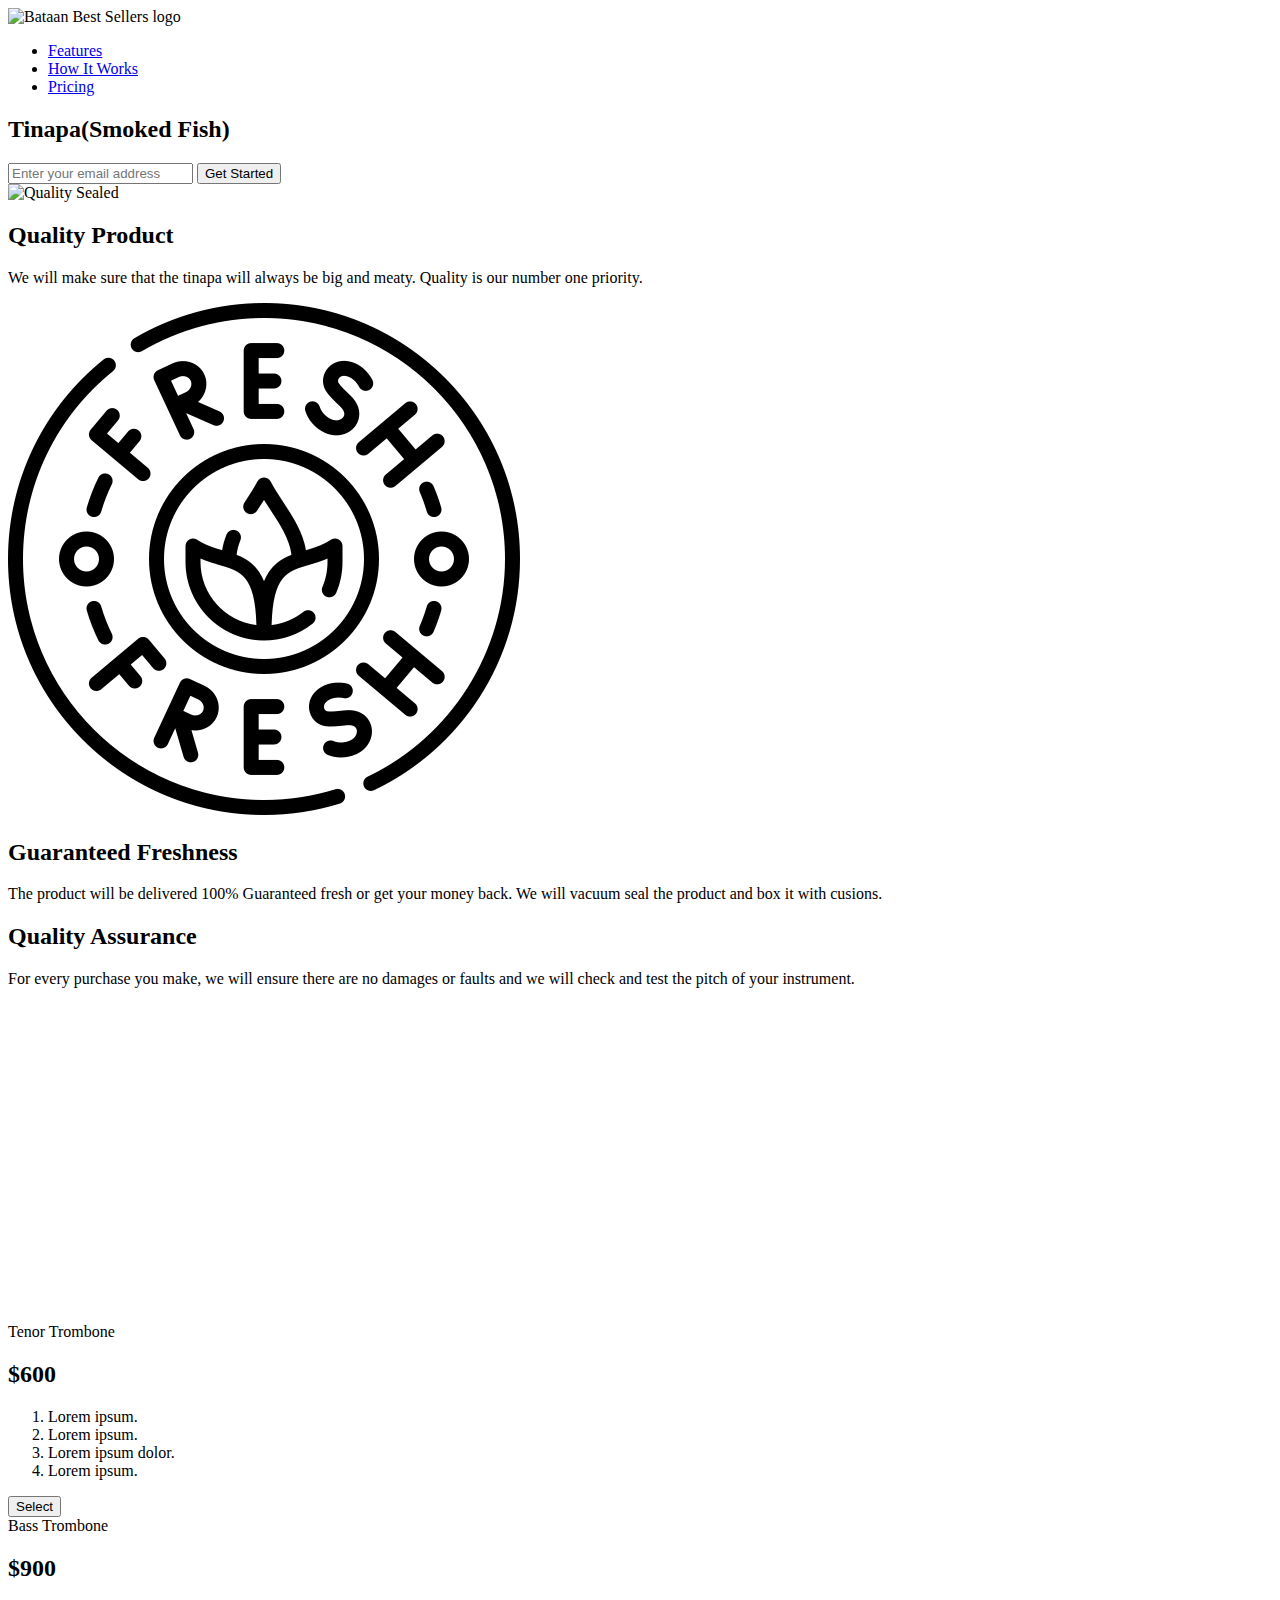
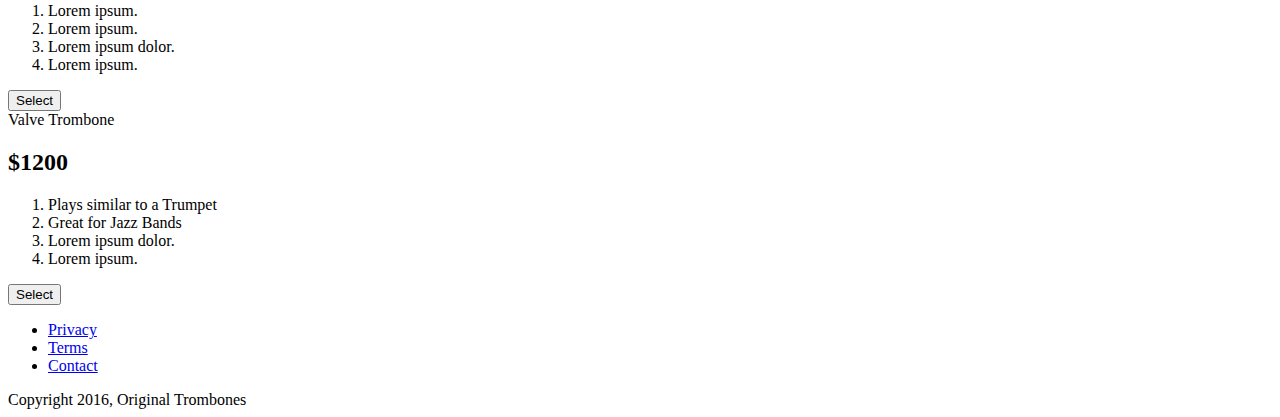
==== portfoliotemplate/Product Landing Page/index.html @ 59ee3465 "started doing Product landing page." ====
<!DOCTYPE html>
<html>
  <head>
    <link rel="stylesheet" href="style.css" />
    <link
      rel="stylesheet"
      href="https://use.fontawesome.com/releases/v5.8.1/css/all.css"
      integrity="sha384-50oBUHEmvpQ+1lW4y57PTFmhCaXp0ML5d60M1M7uH2+nqUivzIebhndOJK28anvf"
      crossorigin="anonymous"
    />
  </head>
  <body>
    <div id="page-wrapper">
      <header id="header">
        <div class="logo">
          <img
            id="header-img"
            src="images/Logo.png"
            alt="Bataan Best Sellers logo"
          />
        </div>

        <nav id="nav-bar">
          <ul>
            <li><a class="nav-link" href="#features">Features</a></li>
            <li><a class="nav-link" href="#how-it-works">How It Works</a></li>
            <li><a class="nav-link" href="#pricing">Pricing</a></li>
          </ul>
        </nav>
      </header>

      <div class="container"></div>

      <section id="hero">
        <h2>Tinapa(Smoked Fish)</h2>
        <form id="form" action="https://www.freecodecamp.com/email-submit">
          <input
            name="email"
            id="email"
            type="email"
            placeholder="Enter your email address"
            required
          />
          <input id="submit" type="submit" value="Get Started" class="btn" />
        </form>
      </section>

      <div class="container">
        <section id="features">
          <div class="grid">
            <div class="icon"><img src="images/fish.png" alt="Quality Sealed" height="80%" width="80%"></div>
            <div class="desc">
              <h2>Quality Product</h2>
              <p>
                We will make sure that the tinapa will always be big and meaty. Quality is our number one priority. 
              </p>
            </div>
          </div>
          <div class="grid">
            <div class="icon"><img src="Images/fresh.png" alt="Guaranteed fresh " height="80%"></div>
            <div class="desc">
              <h2>Guaranteed Freshness</h2>
              <p>
                The product will be delivered 100% Guaranteed fresh or get your money back. We will vacuum seal the product and box it with cusions.
              </p>
            </div>
          </div>
          <div class="grid">
            <div class="icon">
              <i class="fa fa-3x fa-battery-full" aria-hidden="true"></i>
            </div>
            <div class="desc">
              <h2>Quality Assurance</h2>
              <p>
                For every purchase you make, we will ensure there are no damages
                or faults and we will check and test the pitch of your
                instrument.
              </p>
            </div>
          </div>
        </section>
        <section id="how-it-works">
          <iframe
            id="video"
            height="315"
            src="https://www.youtube-nocookie.com/embed/y8Yv4pnO7qc?rel=0&amp;controls=0&amp;showinfo=0"
            frameborder="0"
            allowfullscreen
          ></iframe>
        </section>
        <section id="pricing">
          <div class="product" id="tenor">
            <div class="level">Tenor Trombone</div>
            <h2>$600</h2>
            <ol>
              <li>Lorem ipsum.</li>
              <li>Lorem ipsum.</li>
              <li>Lorem ipsum dolor.</li>
              <li>Lorem ipsum.</li>
            </ol>
            <button class="btn">Select</button>
          </div>
          <div class="product" id="bass">
            <div class="level">Bass Trombone</div>
            <h2>$900</h2>
            <ol>
              <li>Lorem ipsum.</li>
              <li>Lorem ipsum.</li>
              <li>Lorem ipsum dolor.</li>
              <li>Lorem ipsum.</li>
            </ol>
            <button class="btn">Select</button>
          </div>
          <div class="product" id="valve">
            <div class="level">Valve Trombone</div>
            <h2>$1200</h2>
            <ol>
              <li>Plays similar to a Trumpet</li>
              <li>Great for Jazz Bands</li>
              <li>Lorem ipsum dolor.</li>
              <li>Lorem ipsum.</li>
            </ol>
            <button class="btn">Select</button>
          </div>
        </section>
        <footer>
          <ul>
            <li><a href="#">Privacy</a></li>
            <li><a href="#">Terms</a></li>
            <li><a href="#">Contact</a></li>
          </ul>
          <span>Copyright 2016, Original Trombones</span>
        </footer>
      </div>
    </div>
  </body>
</html>
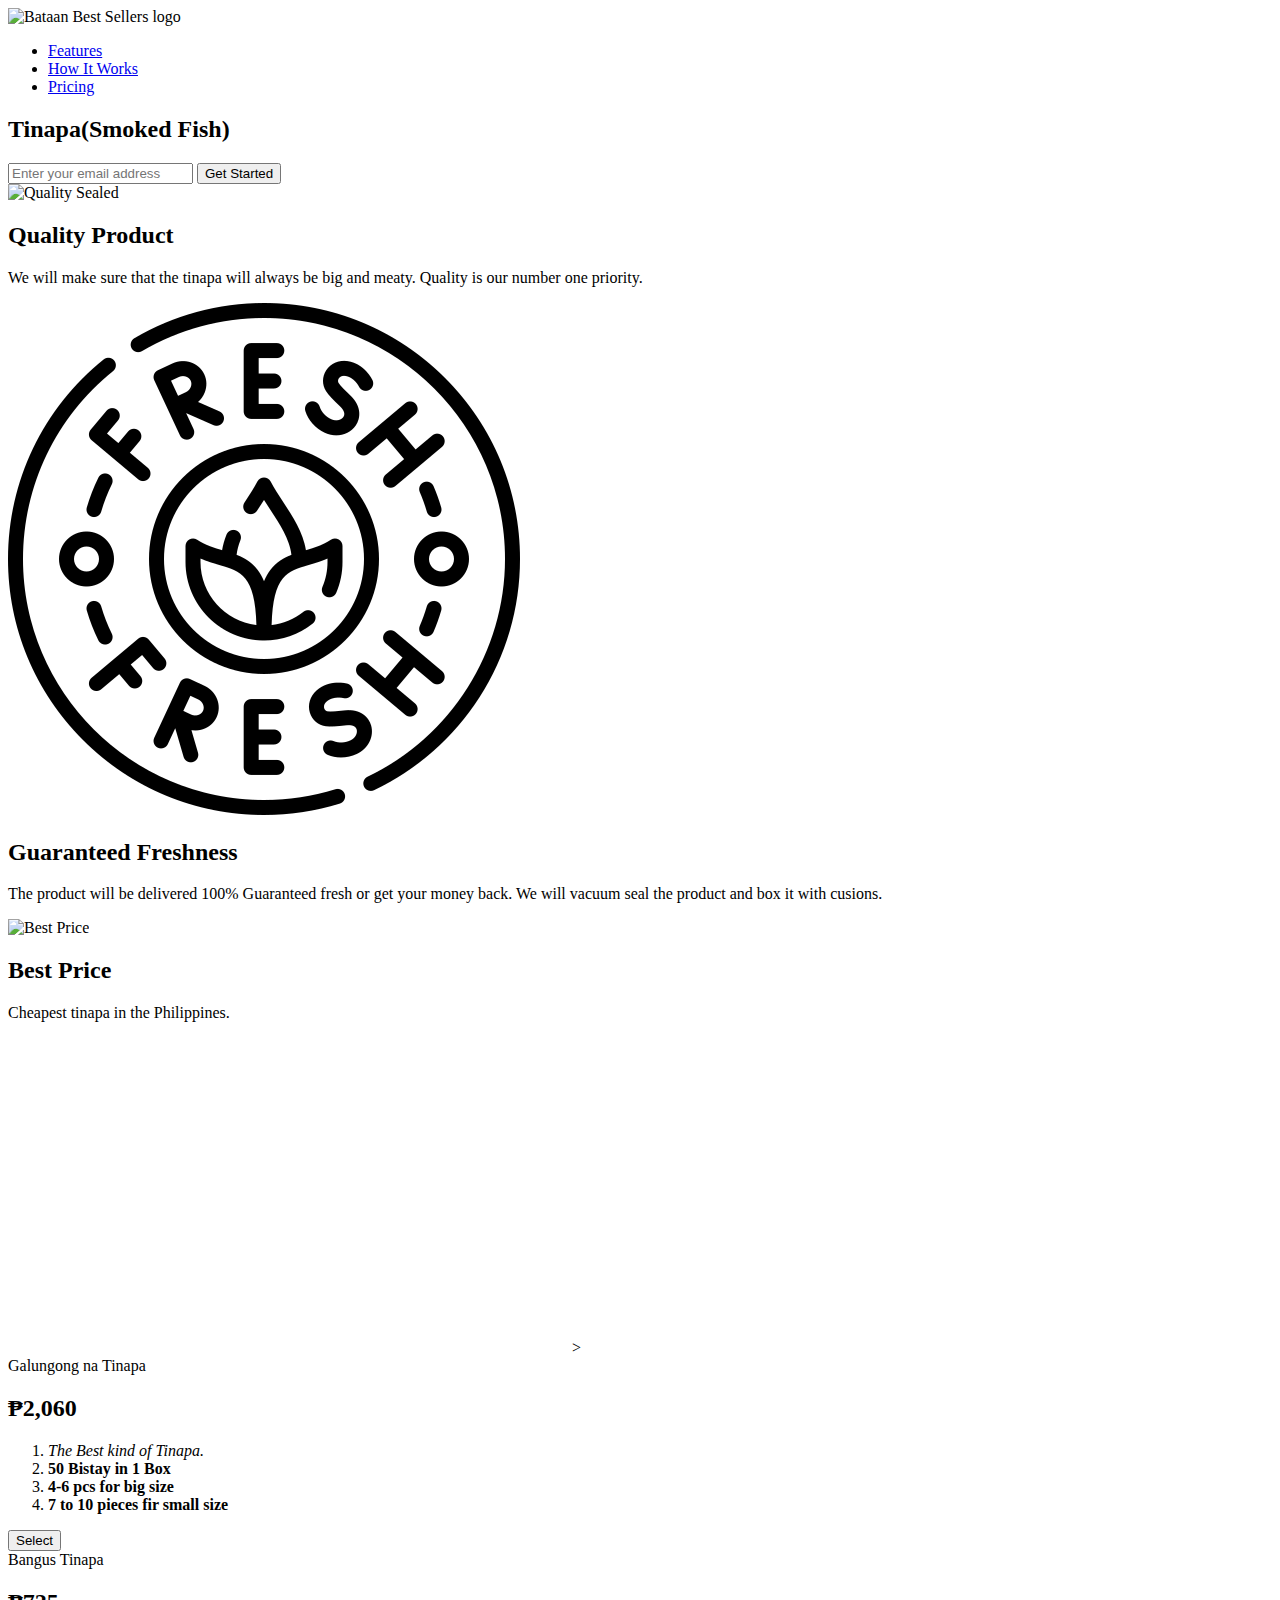
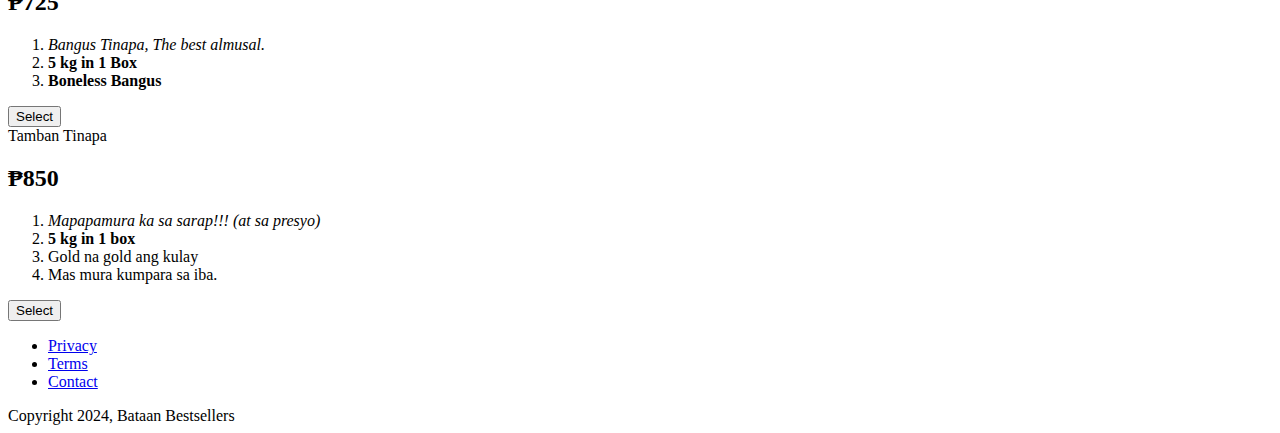
==== commit ef585add: "Finish all Acitivty of Final Activity" ====
--- a/portfoliotemplate/Product Landing Page/index.html
+++ b/portfoliotemplate/Product Landing Page/index.html
@@ -68,15 +68,12 @@
             </div>
           </div>
           <div class="grid">
-            <div class="icon">
-              <i class="fa fa-3x fa-battery-full" aria-hidden="true"></i>
+            <div class="icon"> <img src="Images/best-price (1).png" alt="Best Price" width="80%" height >
             </div>
             <div class="desc">
-              <h2>Quality Assurance</h2>
+              <h2>Best Price</h2>
               <p>
-                For every purchase you make, we will ensure there are no damages
-                or faults and we will check and test the pitch of your
-                instrument.
+                Cheapest tinapa in the Philippines.
               </p>
             </div>
           </div>
@@ -85,42 +82,39 @@
           <iframe
             id="video"
             height="315"
-            src="https://www.youtube-nocookie.com/embed/y8Yv4pnO7qc?rel=0&amp;controls=0&amp;showinfo=0"
-            frameborder="0"
-            allowfullscreen
+            <iframe width="560" height="315" src="https://www.youtube.com/embed/Cg-ZPesUBmk?si=9sj15DjFxIoVQKci" title="YouTube video player" frameborder="0" allow="accelerometer; autoplay; clipboard-write; encrypted-media; gyroscope; picture-in-picture; web-share" referrerpolicy="strict-origin-when-cross-origin" allowfullscreen></iframe>
           ></iframe>
         </section>
         <section id="pricing">
           <div class="product" id="tenor">
-            <div class="level">Tenor Trombone</div>
-            <h2>$600</h2>
+            <div class="level">Galungong na Tinapa</div>
+            <h2>₱2,060</h2>
             <ol>
-              <li>Lorem ipsum.</li>
-              <li>Lorem ipsum.</li>
-              <li>Lorem ipsum dolor.</li>
-              <li>Lorem ipsum.</li>
+              <li><em>The Best kind of Tinapa.</em></li>
+              <li><b>50 Bistay in 1 Box</b></li>
+              <li><b>4-6 pcs for big size</b></li>
+              <li><b>7 to 10 pieces fir small size </b></li>
             </ol>
             <button class="btn">Select</button>
           </div>
           <div class="product" id="bass">
-            <div class="level">Bass Trombone</div>
-            <h2>$900</h2>
+            <div class="level">Bangus Tinapa</div>
+            <h2>₱725</h2>
             <ol>
-              <li>Lorem ipsum.</li>
-              <li>Lorem ipsum.</li>
-              <li>Lorem ipsum dolor.</li>
-              <li>Lorem ipsum.</li>
+              <li><em>Bangus Tinapa, The best almusal.</em></li>
+              <li><b>5 kg in 1 Box</b></li>
+              <li><b>Boneless Bangus</b></li>
             </ol>
             <button class="btn">Select</button>
           </div>
           <div class="product" id="valve">
-            <div class="level">Valve Trombone</div>
-            <h2>$1200</h2>
+            <div class="level">Tamban Tinapa</div>
+            <h2>₱850</h2>
             <ol>
-              <li>Plays similar to a Trumpet</li>
-              <li>Great for Jazz Bands</li>
-              <li>Lorem ipsum dolor.</li>
-              <li>Lorem ipsum.</li>
+              <li><em>Mapapamura ka sa sarap!!! (at sa presyo)</em></li>
+              <li><b>5 kg in 1 box</b></li>
+              <li>Gold na gold ang kulay</li>
+              <li>Mas mura kumpara sa iba.</li>
             </ol>
             <button class="btn">Select</button>
           </div>
@@ -131,7 +125,7 @@
             <li><a href="#">Terms</a></li>
             <li><a href="#">Contact</a></li>
           </ul>
-          <span>Copyright 2016, Original Trombones</span>
+          <span>Copyright 2024, Bataan Bestsellers</span>
         </footer>
       </div>
     </div>
